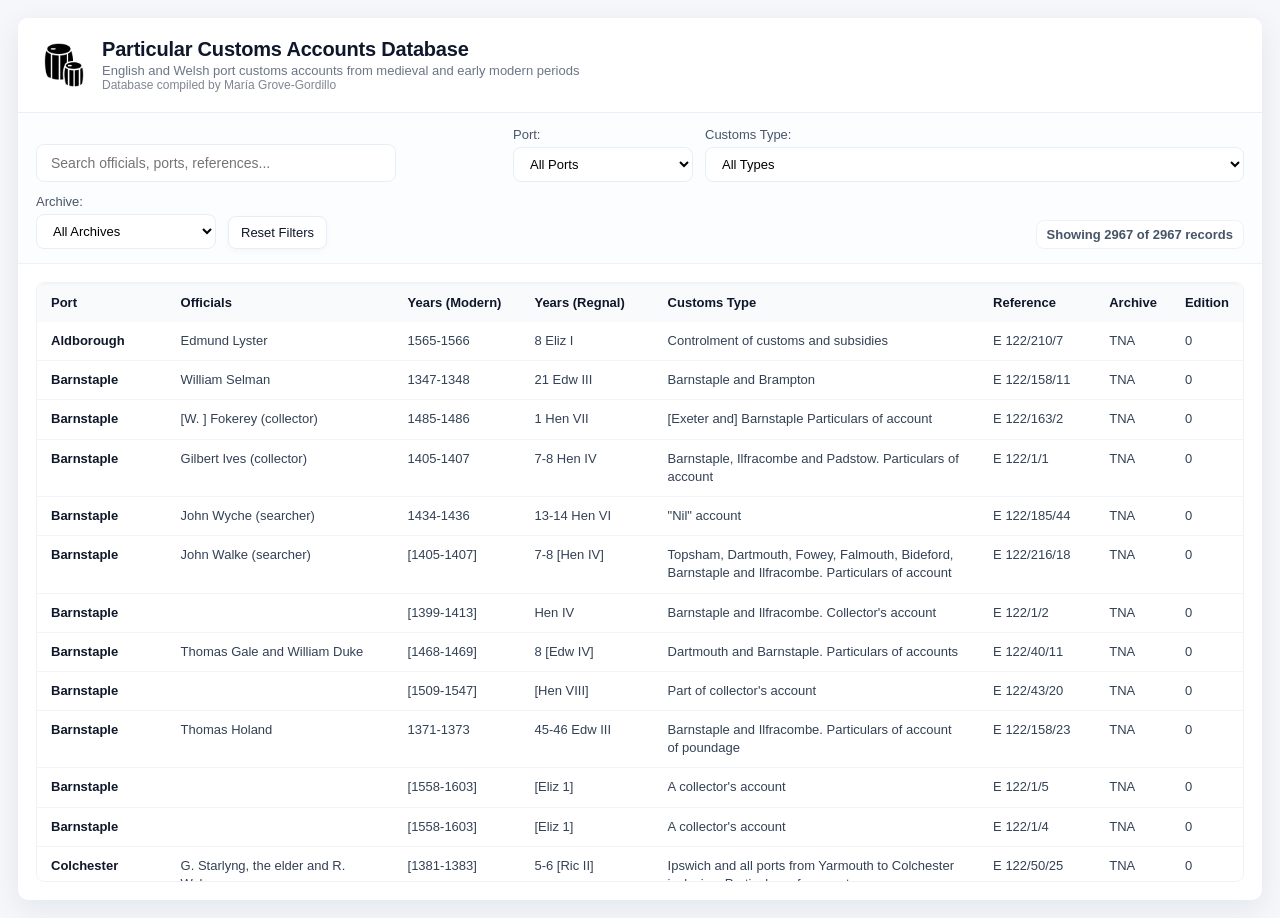
==== docs/customs-accounts.html @ e2c571a5 "The site, so the advisory board has something to audit A snapshot of the public site from the workin" ====
<!DOCTYPE html>
<html lang="en">
<head>
    <meta charset="UTF-8">
    <meta name="viewport" content="width=device-width, initial-scale=1.0">
    <title>Particular Customs Accounts Database</title>
    <link rel="icon" type="image/x-icon" href="favicon.ico">
    <link rel="stylesheet" href="css/customs-accounts.css">
</head>
<body>
    <div id="container">
        <header>
            <img src="favicon.ico" alt="favicon">
            <div>
                <h1>Particular Customs Accounts Database</h1>
                <div class="subtitle">English and Welsh port customs accounts from medieval and early modern periods</div>
                <div class="credit">Database compiled by María Grove-Gordillo</div>
            </div>
        </header>

        <div id="controls">
            <div class="control-group">
                <label for="search" class="sr-only">Search</label>
                <input type="text" id="search" placeholder="Search officials, ports, references...">
                <button id="clear-search" title="Clear search">✕</button>
            </div>

            <div class="control-group">
                <label for="filter-port">Port:</label>
                <select id="filter-port">
                    <option value="">All Ports</option>
                </select>
            </div>

            <div class="control-group">
                <label for="filter-type">Customs Type:</label>
                <select id="filter-type">
                    <option value="">All Types</option>
                </select>
            </div>

            <div class="control-group">
                <label for="filter-archive">Archive:</label>
                <select id="filter-archive">
                    <option value="">All Archives</option>
                </select>
            </div>

            <button id="reset-filters" class="btn-secondary">Reset Filters</button>

            <div id="stats">
                Showing <span id="visible-count">0</span> of <span id="total-count">0</span> records
            </div>
        </div>

        <div id="table-wrapper">
            <div class="table-container">
                <table id="data-table">
                    <thead>
                        <tr>
                            <th data-sort="Port" title="Click to sort">Port</th>
                            <th data-sort="Officials" title="Click to sort">Officials</th>
                            <th data-sort="Years covered (modern)" title="Click to sort">Years (Modern)</th>
                            <th data-sort="Years covered (regnal years)" title="Click to sort">Years (Regnal)</th>
                            <th data-sort="Customs Type" title="Click to sort">Customs Type</th>
                            <th data-sort="Reference" title="Click to sort">Reference</th>
                            <th data-sort="Archive" title="Click to sort">Archive</th>
                            <th data-sort="Edition" title="Click to sort">Edition</th>
                        </tr>
                    </thead>
                    <tbody id="table-body">
                        <!-- Data will be inserted here -->
                    </tbody>
                </table>
            </div>
        </div>

        <div id="loading" style="display: none;">Loading data...</div>
    </div>

    <script src="js/customs-accounts.js"></script>
</body>
</html>
---- docs/css/customs-accounts.css ----
/* Customs Accounts Database Styles */

* {
    margin: 0;
    padding: 0;
    box-sizing: border-box;
}

body {
    font-family: Inter, 'Segoe UI', Tahoma, Geneva, Verdana, sans-serif;
    background: #f5f7fb;
    padding: 18px;
    min-height: 100vh;
    color: #1f2937;
}

#container {
    max-width: 1600px;
    margin: 0 auto;
    background: white;
    border-radius: 10px;
    box-shadow: 0 8px 30px rgba(15, 23, 42, 0.08);
    overflow: hidden;
    display: flex;
    flex-direction: column;
    min-height: 70vh;
}

header {
    background: white;
    color: #0f172a;
    padding: 20px 24px;
    border-bottom: 1px solid #e6eef8;
    display: flex;
    align-items: center;
    gap: 16px;
}

header img {
    width: 44px;
    height: 44px;
}

header h1 {
    font-size: 20px;
    font-weight: 700;
    letter-spacing: -0.2px;
    margin-bottom: 2px;
}

.subtitle {
    font-size: 13px;
    opacity: 0.8;
    color: #475569;
}

.credit {
    font-size: 12px;
    opacity: 0.85;
    color: #6b7280;
}

#controls {
    padding: 14px 18px;
    background: #fbfdff;
    border-bottom: 1px solid #eef2f7;
    display: flex;
    gap: 12px;
    flex-wrap: wrap;
    align-items: flex-end;
}

.sr-only {
    position: absolute !important;
    width: 1px;
    height: 1px;
    padding: 0;
    margin: -1px;
    overflow: hidden;
    clip: rect(0, 0, 0, 0);
    white-space: nowrap;
    border: 0;
}

.control-group {
    display: flex;
    flex-direction: column;
    gap: 5px;
}

.control-group label {
    font-size: 13px;
    font-weight: 500;
    color: #4a5568;
}

#search {
    width: 360px;
    padding: 10px 14px;
    border: 1px solid #e6eef8;
    border-radius: 8px;
    font-size: 14px;
    transition: all 0.15s ease;
    background: white;
}

#search:focus {
    outline: none;
    border-color: #2b6cb0;
    box-shadow: 0 6px 18px rgba(43, 108, 176, 0.06);
}

#clear-search {
    position: absolute;
    right: 8px;
    top: 50%;
    transform: translateY(-50%);
    background: none;
    border: none;
    color: #718096;
    cursor: pointer;
    font-size: 16px;
    padding: 4px 8px;
    opacity: 0;
    pointer-events: none;
    transition: opacity 0.2s;
}

#clear-search.visible {
    opacity: 1;
    pointer-events: auto;
}

#clear-search:hover {
    color: #e53e3e;
}

.control-group:first-child {
    position: relative;
    flex: 1 1 360px;
    min-width: 220px;
}

select {
    padding: 8px 12px;
    border: 1px solid #e6eef8;
    border-radius: 8px;
    font-size: 13px;
    background: white;
    cursor: pointer;
    min-width: 180px;
}

.btn-secondary {
    padding: 8px 12px;
    background: #ffffff;
    color: #0f172a;
    border: 1px solid #e6eef8;
    border-radius: 8px;
    cursor: pointer;
    font-size: 13px;
    font-weight: 500;
    transition: all 0.15s;
    box-shadow: 0 2px 6px rgba(2, 6, 23, 0.03);
    align-self: flex-end;
}

.btn-secondary:hover {
    background: #f8fafc;
    border-color: #cbd5e0;
}

#stats {
    padding: 0;
    margin-left: auto;
    color: #475569;
    font-weight: 600;
    background: #ffffff;
    border-radius: 8px;
    border: 1px solid #eef2f7;
    white-space: nowrap;
    font-size: 13px;
    display: inline-flex;
    align-items: center;
    padding: 6px 10px;
    align-self: flex-end;
}

#table-wrapper {
    padding: 18px;
}

.table-container {
    overflow: auto;
    max-height: calc(100vh - 300px);
    background: white;
    border: 1px solid #eef2f7;
    border-radius: 8px;
}

table {
    width: 100%;
    border-collapse: collapse;
    min-width: 1200px;
    background: white;
}

thead {
    background: #f8fafc;
    color: #0f172a;
    position: sticky;
    top: 0;
    z-index: 10;
    box-shadow: 0 2px 0 rgba(15, 23, 42, 0.02) inset;
}

th {
    padding: 12px 14px;
    text-align: left;
    font-weight: 700;
    font-size: 13px;
    color: #0f172a;
    text-transform: none;
    letter-spacing: normal;
    cursor: pointer;
    user-select: none;
    white-space: nowrap;
    position: relative;
}

th:hover {
    background: #edf2f7;
}

th.sorted-asc::after {
    content: ' ▲';
    opacity: 0.5;
    font-size: 0.9em;
}

th.sorted-desc::after {
    content: ' ▼';
    opacity: 0.5;
    font-size: 0.9em;
}

tbody tr {
    border-bottom: 1px solid #f1f5f9;
    transition: background 0.15s;
}

tbody tr:hover {
    background: #fbfdff;
}

tbody tr.hidden {
    display: none;
}

td {
    padding: 10px 14px;
    font-size: 13px;
    color: #334155;
    line-height: 1.4;
    vertical-align: top;
}

td:first-child {
    font-weight: 600;
    color: #0f172a;
}

#loading {
    text-align: center;
    padding: 60px;
    font-size: 18px;
    color: #718096;
}

/* Responsive */
@media (max-width: 1200px) {
    #controls {
        flex-direction: column;
        align-items: stretch;
    }

    .control-group {
        width: 100%;
    }

    #search, select {
        width: 100%;
    }
}

/* Highlight search terms */
.highlight {
    background: #fef08a;
    font-weight: 500;
    padding: 1px 2px;
    border-radius: 2px;
}
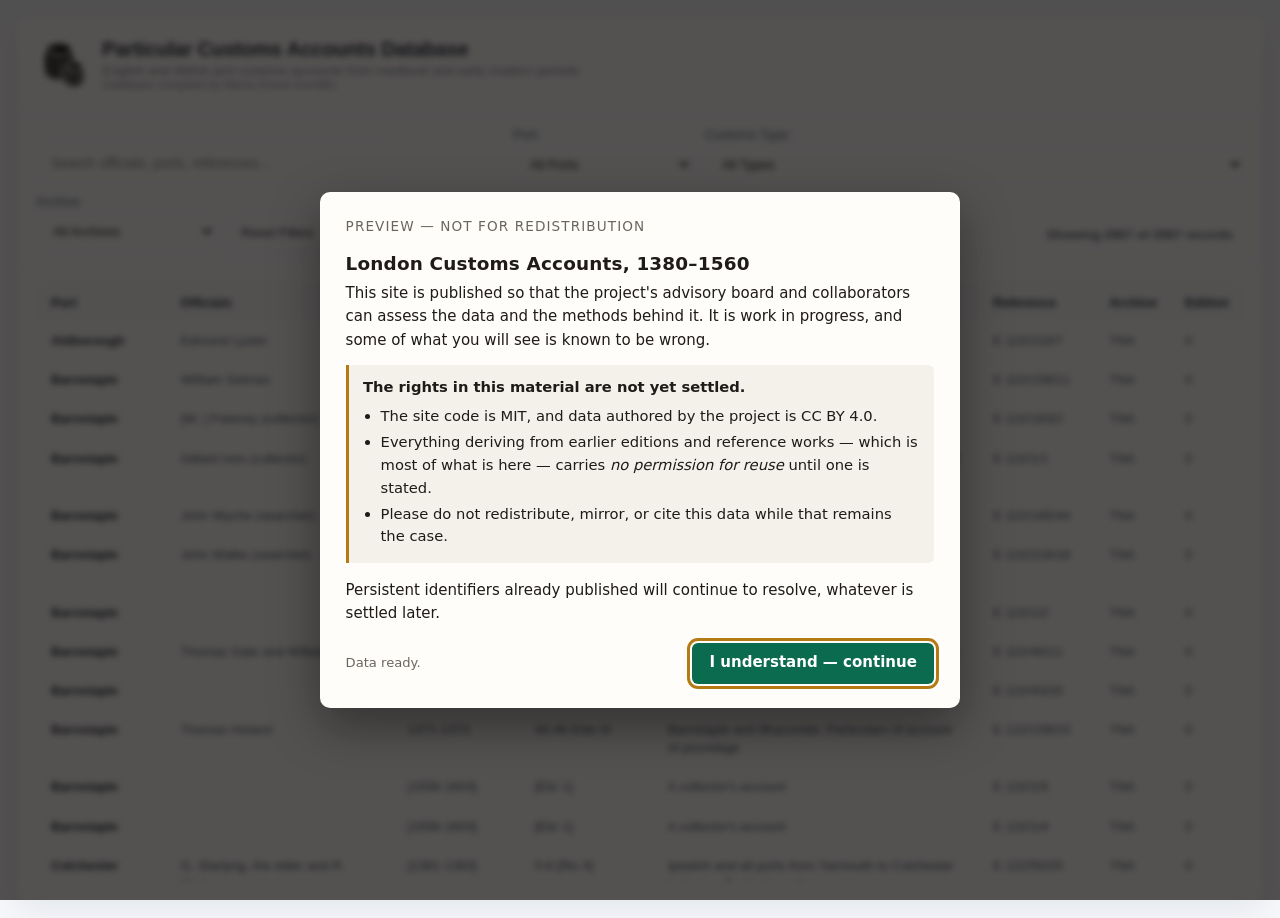
==== commit 16da66be: "A gate on the front, and a number in place of the silence The preview now says what it is before a r" ====
--- a/docs/customs-accounts.html
+++ b/docs/customs-accounts.html
@@ -6,6 +6,7 @@
     <title>Particular Customs Accounts Database</title>
     <link rel="icon" type="image/x-icon" href="favicon.ico">
     <link rel="stylesheet" href="css/customs-accounts.css">
+    <script src="js/preview-gate.js?v=1"></script>
 </head>
 <body>
     <div id="container">
